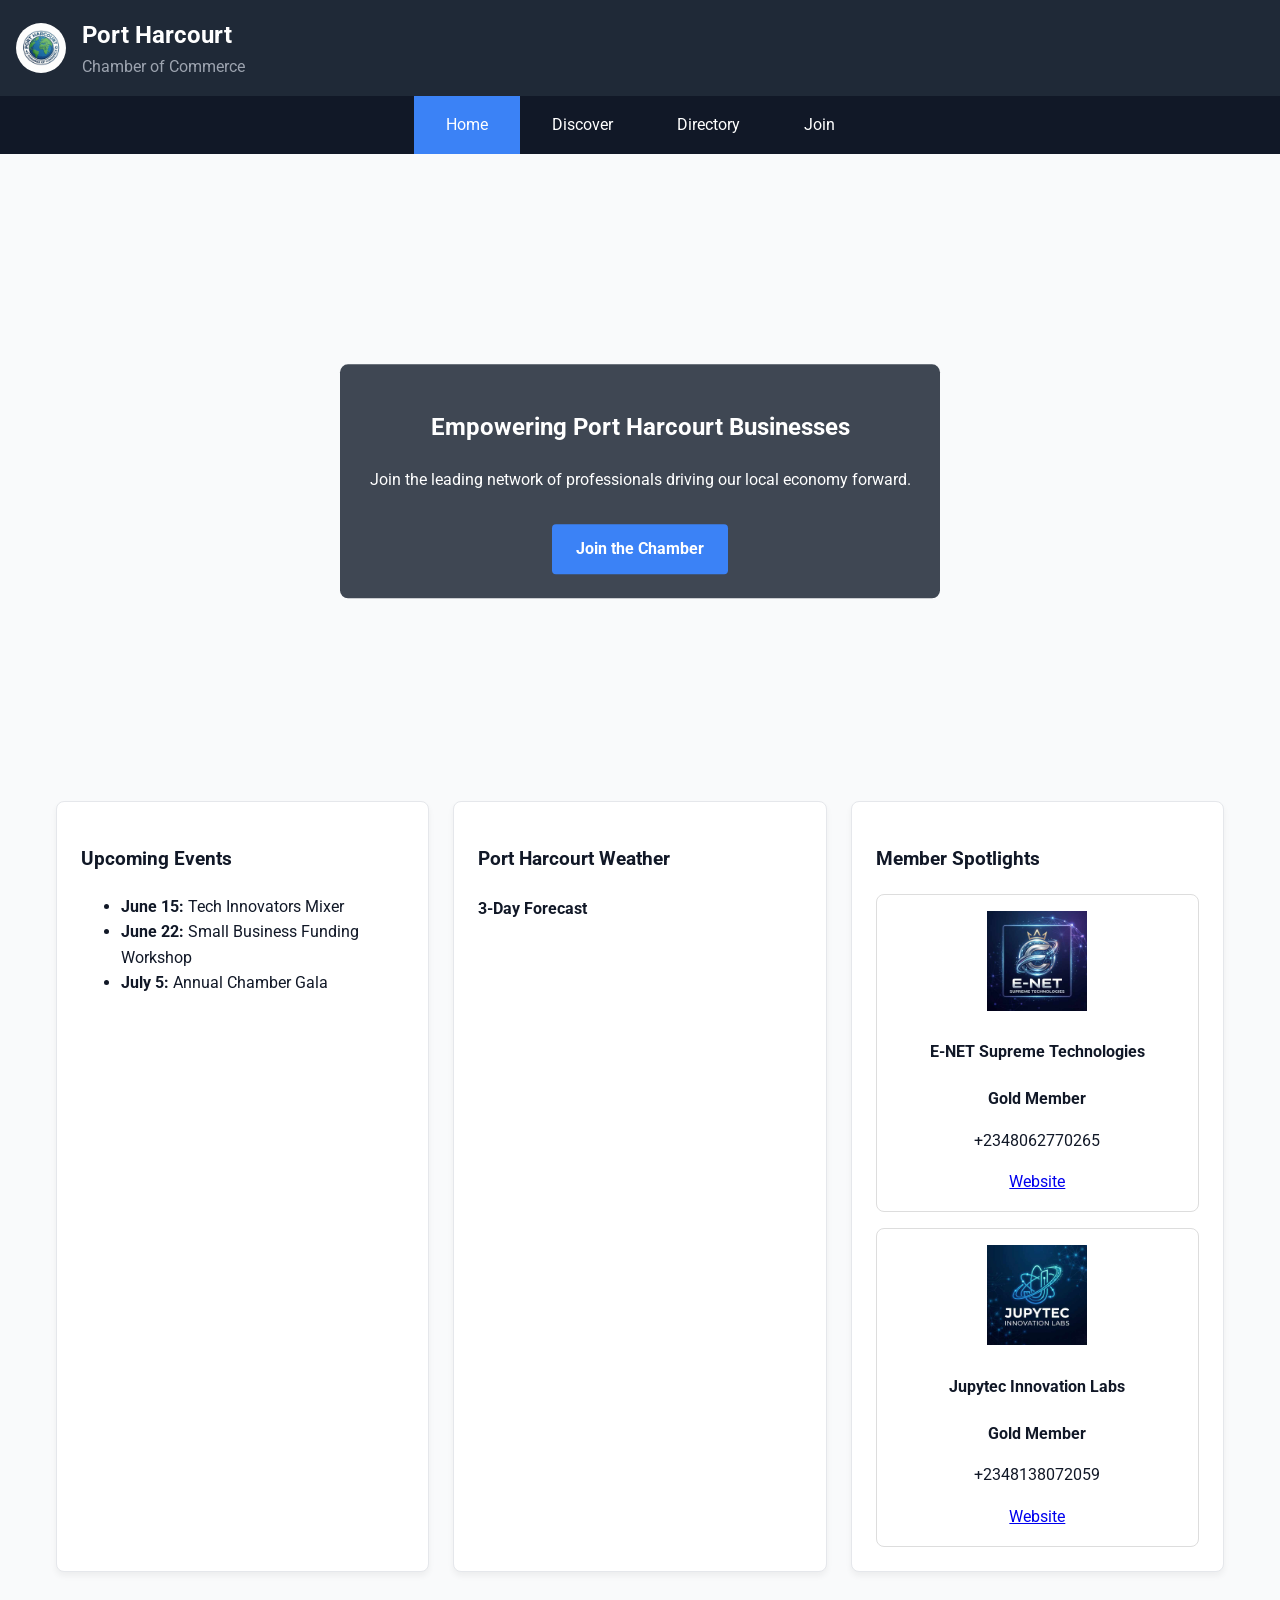
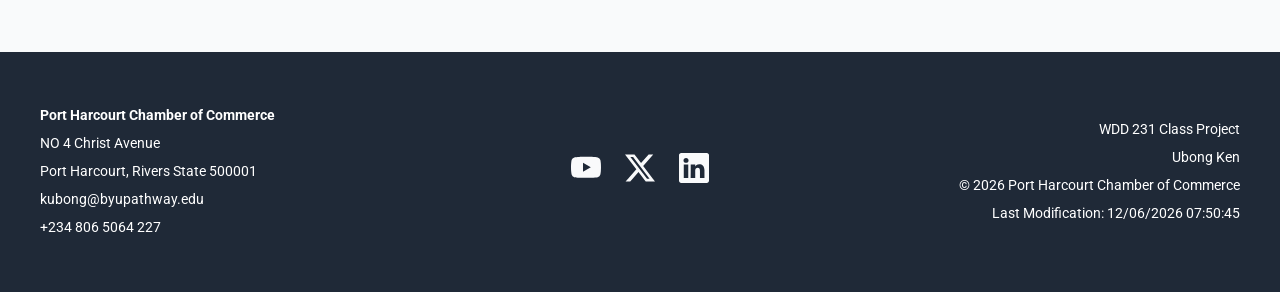
==== chamber/index.html @ 7a0a3a4d "Home Page Completed" ====
<!DOCTYPE html>
<html lang="en">
<head>
    <meta charset="UTF-8">
    <meta name="viewport" content="width=device-width, initial-scale=1.0">
    <title>Port Harcourt Chamber of Commerce - Member Directory</title>
    <meta name="description" content="Discover the local businesses that drive the economy of Port Harcourt. Explore the Port Harcourt Chamber of Commerce member directory.">
    <meta name="author" content="Ubong Ken">
    
    <link rel="icon" href="images/favicon.ico" type="image/x-icon">

    <meta property="og:title" content="Port Harcourt Chamber of Commerce Directory">
    <meta property="og:description" content="Connect with local businesses and services in the Port Harcourt area.">
    <meta property="og:image" content="https://kenubong6-ux.github.io/wdd231/chamber/images/og-image.jpg">
    <meta property="og:url" content="https://kenubong6-ux.github.io/wdd231/chamber/index.html">
    <meta property="og:type" content="website">

    <link rel="preconnect" href="https://fonts.googleapis.com">
    <link rel="preconnect" href="https://fonts.gstatic.com" crossorigin>
    <link href="https://fonts.googleapis.com/css2?family=Roboto:wght@400;700&display=swap" rel="stylesheet">
    
    <link rel="stylesheet" href="styles/normalize.css">
    <link rel="stylesheet" href="styles/base.css">
    <link rel="stylesheet" href="styles/larger.css">
    
    <script src="scripts/getdates.js" defer></script>
    <script src="scripts/menu.js" defer></script>
    <script src="scripts/weather.js" defer></script>
    <script src="scripts/spotlight.js" defer></script>
    
</head>
<body>
    <header>
        <img src="images/logo.webp" alt="Port Harcourt Chamber of Commerce Logo">
        <div>
            <h2>Port Harcourt</h2>
            <h3>Chamber of Commerce</h3>
        </div>
        <button id="menu" title="Menu">&#9776;</button>
    </header>

    <nav>
        <ul class="navigation">
            <li><a href="index.html" title="Home" class="active">Home</a></li>
            <li><a href="discover.html" title="Discover">Discover</a></li>
            <li><a href="directory.html" title="Directory">Directory</a></li>
            <li><a href="join.html" title="Join">Join</a></li>
        </ul>
    </nav>

    <main class="home-grid">
    <section class="hero">
        <picture>
            <source media="(max-width: 768px)" srcset="images/hero-mobile.webp">
            <img src="images/hero-desktop.webp" alt="Port Harcourt Business District" width="1200" height="600" loading="lazy">
        </picture>
        <div class="hero-content">
            <h2>Empowering Port Harcourt Businesses</h2>
            <p>Join the leading network of professionals driving our local economy forward.</p>
            <a href="join.html" class="cta-button">Join the Chamber</a>
        </div>
    </section>

    <section class="events card">
        <h3>Upcoming Events</h3>
        <ul>
            <li><strong>June 15:</strong> Tech Innovators Mixer</li>
            <li><strong>June 22:</strong> Small Business Funding Workshop</li>
            <li><strong>July 5:</strong> Annual Chamber Gala</li>
        </ul>
    </section>

    <section class="weather card">
        <h3>Port Harcourt Weather</h3>
        <div id="current-weather">
            </div>
        <h4>3-Day Forecast</h4>
        <div id="weather-forecast">
            </div>
    </section>

    <section class="spotlights card">
        <h3>Member Spotlights</h3>
        <div id="spotlight-container">
            </div>
    </section>
</main>

    <footer>
        <div class="footer-content">
            
            <div class="contact-info">
                <p><strong>Port Harcourt Chamber of Commerce</strong></p>
                <p>NO 4 Christ Avenue</p>
                <p>Port Harcourt, Rivers State 500001</p>
                <p>kubong@byupathway.edu</p>
                <p>+234 806 5064 227</p>
            </div>
            
            <div class="social-links">
                <a href="https://youtube.com" target="_blank"><img src="images/youtube.svg" alt="YouTube Profile"></a>
                <a href="https://twitter.com" target="_blank"><img src="images/twitter-x.svg" alt="Twitter Profile"></a>
                <a href="https://linkedin.com" target="_blank"><img src="images/linkedin.svg" alt="LinkedIn Profile"></a>
            </div>
            
            <div class="dev-info">
                <p>WDD 231 Class Project</p>
                <p>Ubong Ken</p>
                <p>&copy; <span id="currentyear"></span> Port Harcourt Chamber of Commerce</p>
                <p id="lastModified"></p>
            </div>

        </div>
    </footer>
</body>
</html>
---- chamber/styles/base.css ----
:root {
    --primary-color: #1F2937;
    --accent-color: #3B82F6;
    --bg-light: #F9FAFB;
    --text-main: #111827;
    --text-light: #FFFFFF;
    --font-main: 'Roboto', sans-serif;
}

* {
    box-sizing: border-box;
}

body {
    font-family: var(--font-main);
    background-color: var(--bg-light);
    color: var(--text-main);
    margin: 0;
    padding: 0;
    line-height: 1.6;
}

/* --- HEADER --- */
header {
    background-color: var(--primary-color);
    color: var(--text-light);
    display: flex;
    align-items: center;
    justify-content: space-between;
    padding: 1rem;
}

header img {
    width: 50px;
    height: auto;
    border-radius: 50%;
    object-fit: cover;
}

header div {
    flex-grow: 1;
    margin-left: 1rem;
}

header h2 {
    margin: 0;
    font-size: 1.5rem;
    font-weight: 700;
}

header h3 {
    margin: 0;
    font-size: 1rem;
    font-weight: 400;
    color: #9CA3AF;
}

/* --- HAMBURGER BUTTON --- */
#menu {
    font-size: 2rem;
    background: none;
    border: none;
    color: var(--text-light);
    cursor: pointer;
}

/* --- MOBILE NAVIGATION --- */
nav {
    background-color: #111827;
}

.navigation {
    list-style: none;
    padding: 0;
    margin: 0;
    display: none;
    flex-direction: column;
}

.navigation.open {
    display: flex;
}

.navigation li a {
    display: block;
    color: var(--text-light);
    text-decoration: none;
    padding: 1rem;
    text-align: center;
    border-bottom: 1px solid rgba(255,255,255,0.1);
    transition: background-color 0.3s, color 0.3s;
}

.navigation li a:hover, .navigation li a.active {
    background-color: var(--accent-color);
    color: var(--text-light);
}

/* --- MAIN CONTENT --- */
main {
    max-width: 1200px;
    margin: 0 auto;
    padding: 2rem 1rem;
}

main h1 {
    text-align: center;
    margin-bottom: 2rem;
    color: var(--primary-color);
}

/* --- FOOTER --- */
footer {
    background-color: var(--primary-color);
    color: var(--text-light);
    padding: 2rem 1rem;
    text-align: center;
    margin-top: 3rem;
}

.footer-content {
    display: flex;
    flex-direction: column;
    gap: 1.5rem;
}

footer p {
    margin: 0.3rem 0;
    font-size: 0.9rem;
}

.social-links {
    margin: 1rem 0;
}

.social-links img {
    width: 30px;
    margin: 0 10px;
    transition: transform 0.3s;
}

.social-links img:hover {
    transform: translateY(-3px);
}

/* ========================================= */
/* --- DIRECTORY VIEW TOGGLES & STYLES ---   */
/* ========================================= */

.view-toggles {
    text-align: center;
    margin-bottom: 2rem;
}

.view-toggles button {
    padding: 0.5rem 1.5rem;
    font-size: 1rem;
    cursor: pointer;
    background-color: #E5E7EB;
    border: 1px solid #D1D5DB;
    border-radius: 4px;
    margin: 0 5px;
    transition: all 0.3s ease;
}

.view-toggles button:hover {
    background-color: #D1D5DB;
}

.view-toggles button.active {
    background-color: var(--primary-color);
    color: var(--text-light);
    border-color: var(--primary-color);
}

/* Grid View */
.grid {
    display: grid;
    grid-template-columns: repeat(auto-fit, minmax(280px, 1fr));
    gap: 1.5rem;
}

.grid section {
    background-color: #ffffff;
    border: 1px solid #E5E7EB;
    border-radius: 8px;
    padding: 2rem 1.5rem;
    text-align: center;
    box-shadow: 0 4px 6px rgba(0,0,0,0.05);
    transition: transform 0.3s ease, box-shadow 0.3s ease;
}

.grid section:hover {
    transform: translateY(-5px);
    box-shadow: 0 10px 15px rgba(0,0,0,0.1);
}

.grid img {
    max-width: 100%;
    height: auto;
    margin-bottom: 1rem;
    border-radius: 4px;
}

.grid h3 {
    margin: 0.5rem 0;
    color: var(--primary-color);
}

.grid p {
    margin: 0.3rem 0;
    font-size: 0.95rem;
    color: #4B5563;
}

.grid a {
    display: inline-block;
    margin-top: 1rem;
    color: var(--accent-color);
    text-decoration: none;
    font-weight: bold;
}

.grid a:hover {
    text-decoration: underline;
}

/* List View */
.list {
    display: flex;
    flex-direction: column;
}

.list section {
    display: grid;
    grid-template-columns: 1fr;
    gap: 0.5rem;
    padding: 1.5rem;
    border-bottom: 1px solid #E5E7EB;
    background-color: #ffffff;
    align-items: center;
}

.list section:nth-child(even) {
    background-color: #F9FAFB;
}

.list section img {
    display: none;
}

.list h3 {
    margin: 0;
    color: var(--primary-color);
}

.list p, .list a {
    margin: 0;
    font-size: 0.95rem;
}

/* ======================== */
/* --- HOME PAGE STYLES --- */
/* ======================== */

.home-grid {
    display: flex;
    flex-direction: column;
    gap: 1.5rem;
}

.card {
    background-color: #ffffff;
    border: 1px solid #E5E7EB;
    border-radius: 8px;
    padding: 1.5rem;
    box-shadow: 0 4px 6px rgba(0,0,0,0.05);
}

/* Hero Section */
.hero {
    position: relative;
    text-align: center;
}

.hero img {
    width: 100%;
    height: auto;
    border-radius: 8px;
}

.hero-content {
    background: rgba(31, 41, 55, 0.85);
    color: white;
    padding: 1.5rem;
    border-radius: 8px;
    margin-top: -4rem;
    position: relative;
    z-index: 2;
}

.cta-button {
    display: inline-block;
    background-color: #3B82F6;
    color: white;
    padding: 0.75rem 1.5rem;
    text-decoration: none;
    font-weight: bold;
    border-radius: 4px;
    margin-top: 1rem;
    transition: background-color 0.3s;
}

.cta-button:hover {
    background-color: #2563EB;
}

/* Spotlights */
#spotlight-container {
    display: flex;
    flex-direction: column;
    gap: 1rem;
}

.spotlight-card {
    border: 1px solid #ddd;
    padding: 1rem;
    text-align: center;
    border-radius: 8px;
}
---- chamber/styles/larger.css ----
@media screen and (min-width: 768px) {
    
    /* --- HEADER & NAVIGATION --- */
    #menu {
        display: none;
    }

    .navigation {
        display: flex;
        flex-direction: row;
        justify-content: center;
    }

    .navigation li a {
        border-bottom: none;
        padding: 1rem 2rem;
    }

    /* --- FOOTER --- */
    footer {
        padding: 3rem 2rem;
    }

    .footer-content {
        max-width: 1200px;
        margin: 0 auto;
        display: grid;
        grid-template-columns: 1fr 1fr 1fr;
        align-items: center;
        text-align: left;
    }

    .social-links {
        text-align: center;
        margin: 0;
    }

    .dev-info {
        text-align: right;
    }

    /* --- DIRECTORY LIST VIEW --- */
    .list section {
        grid-template-columns: 2fr 2fr 1fr 1fr; 
        gap: 1rem;
        padding: 1rem 2rem;
    }
}

@media screen and (min-width: 768px) {
    .home-grid {
        display: grid;
        grid-template-columns: 1fr 1fr 1fr;
        grid-template-rows: auto auto;
    }

    .hero {
        grid-column: 1 / 4;
    }

    .hero-content {
        position: absolute;
        top: 50%;
        left: 50%;
        transform: translate(-50%, -50%);
        margin-top: 0;
        width: 80%;
        max-width: 600px;
    }

    .events { grid-column: 1 / 2; }
    .weather { grid-column: 2 / 3; }
    .spotlights { grid-column: 3 / 4; }
}
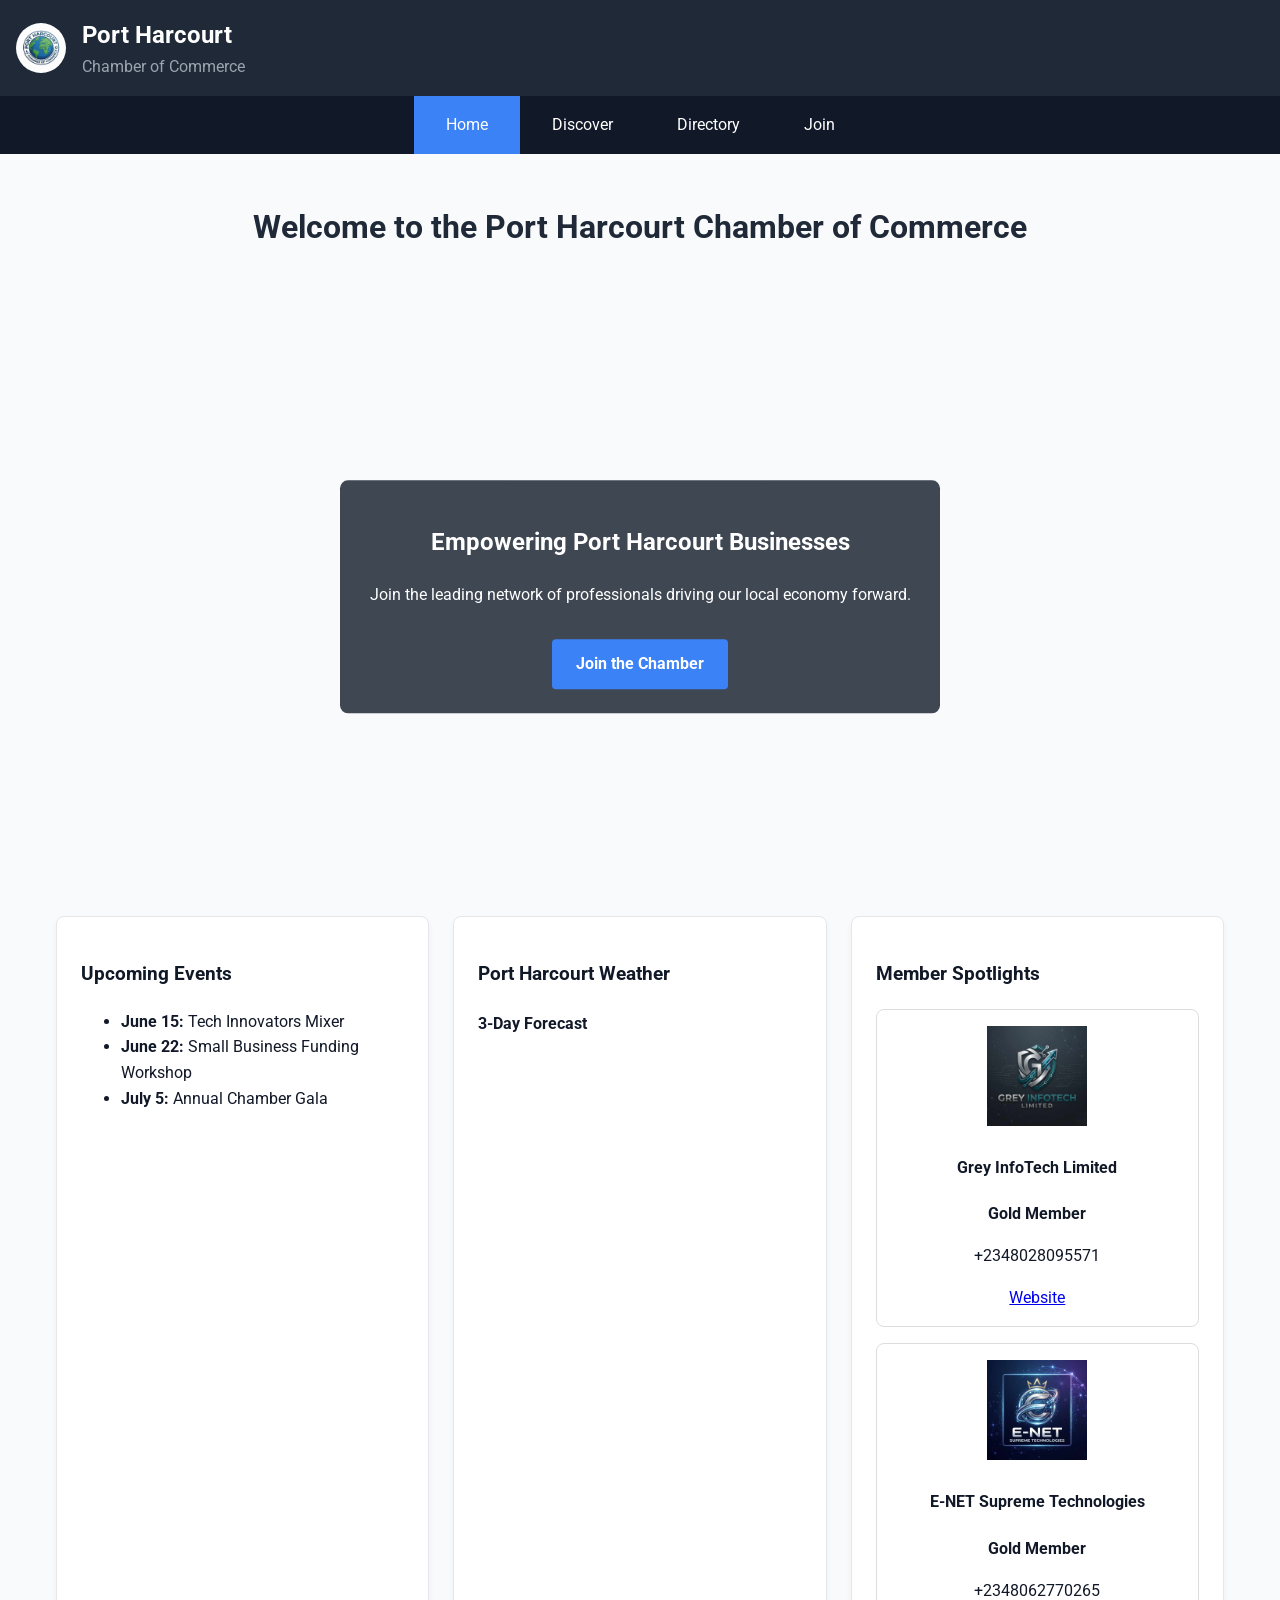
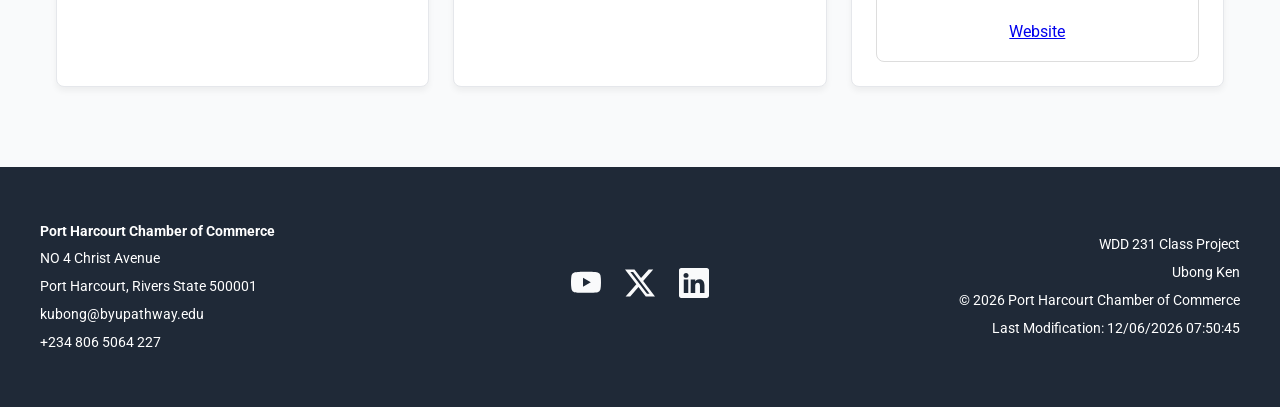
==== commit ea3a582c: "H1 Added" ====
--- a/chamber/index.html
+++ b/chamber/index.html
@@ -49,6 +49,7 @@
     </nav>
 
     <main class="home-grid">
+        <h1>Welcome to the Port Harcourt Chamber of Commerce</h1>
     <section class="hero">
         <picture>
             <source media="(max-width: 768px)" srcset="images/hero-mobile.webp">
--- a/chamber/styles/base.css
+++ b/chamber/styles/base.css
@@ -105,8 +105,10 @@
 
 main h1 {
     text-align: center;
-    margin-bottom: 2rem;
     color: var(--primary-color);
+    margin-top: 1rem;
+    margin-bottom: 1.5rem;
+    font-weight: 700;
 }
 
 /* --- FOOTER --- */
--- a/chamber/styles/larger.css
+++ b/chamber/styles/larger.css
@@ -48,6 +48,11 @@
 }
 
 @media screen and (min-width: 768px) {
+
+    main h1 {
+        grid-column: 1 / 4;
+    }
+    
     .home-grid {
         display: grid;
         grid-template-columns: 1fr 1fr 1fr;
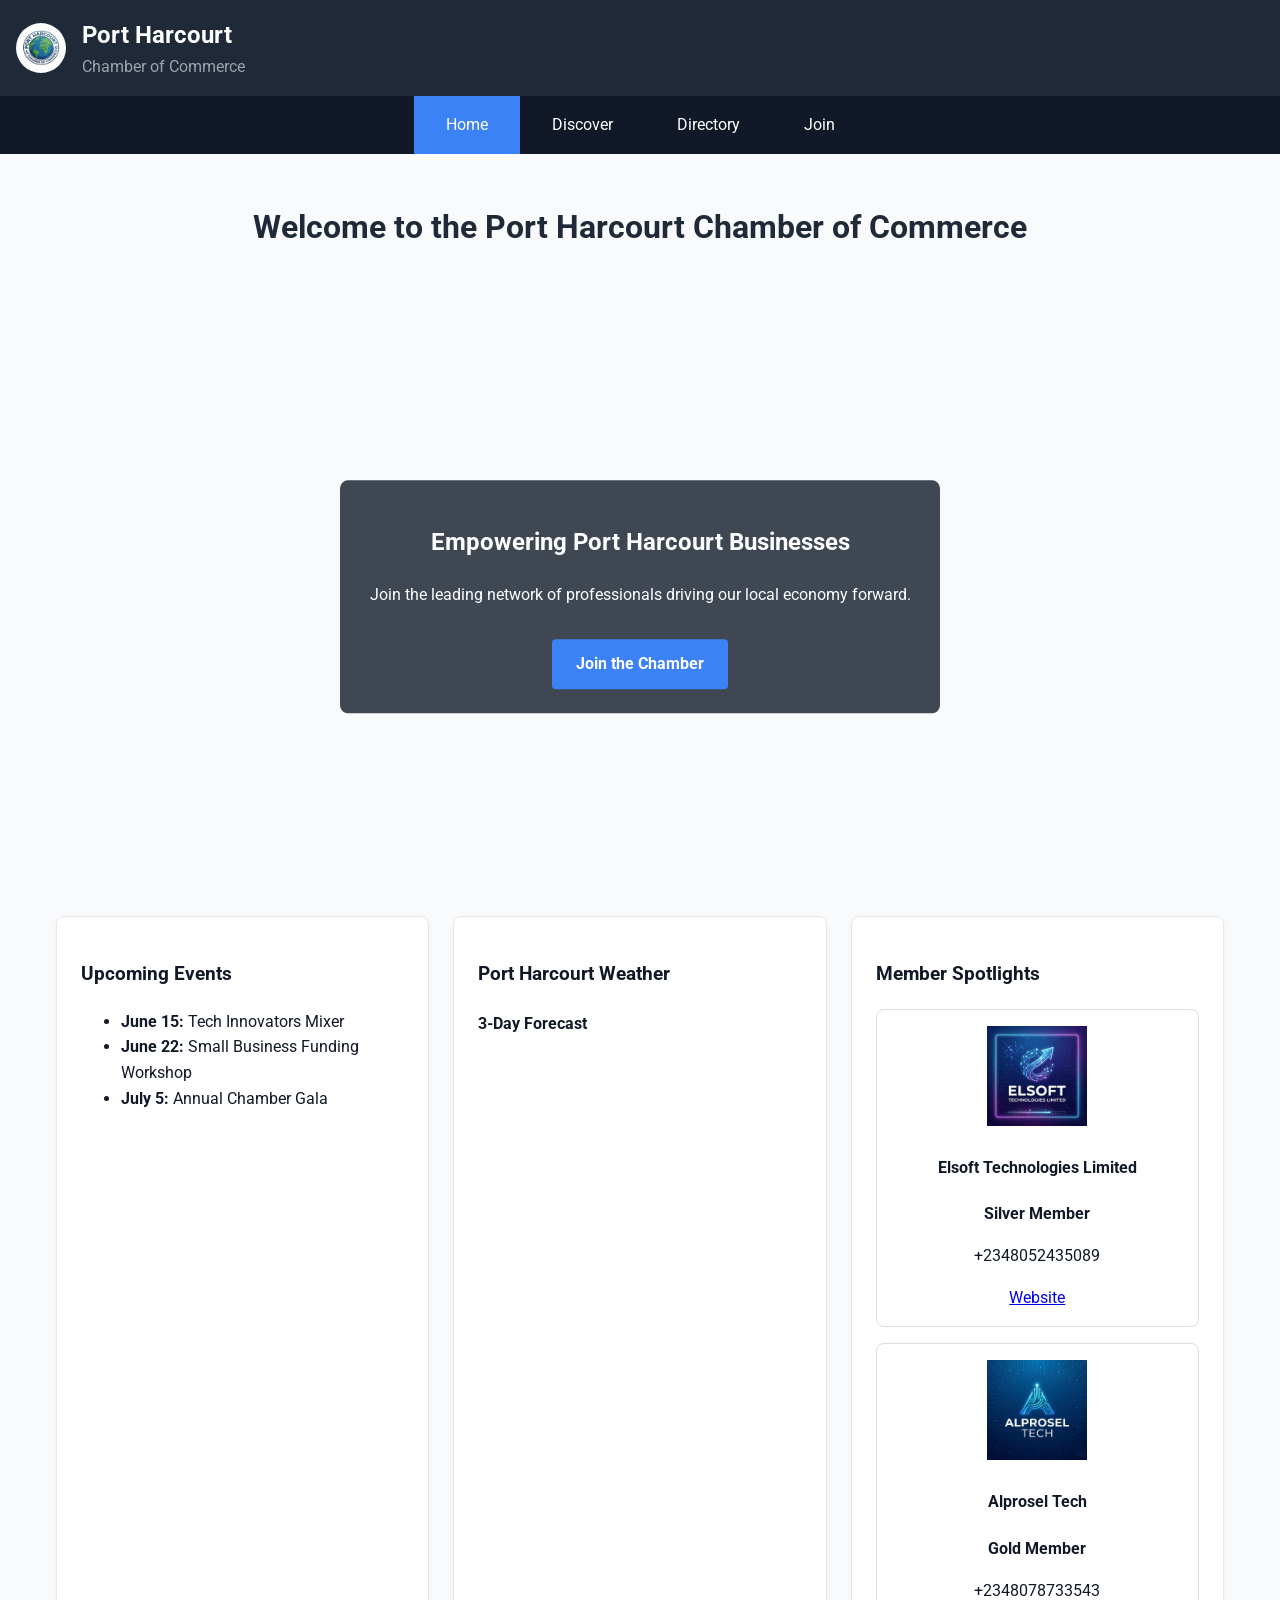
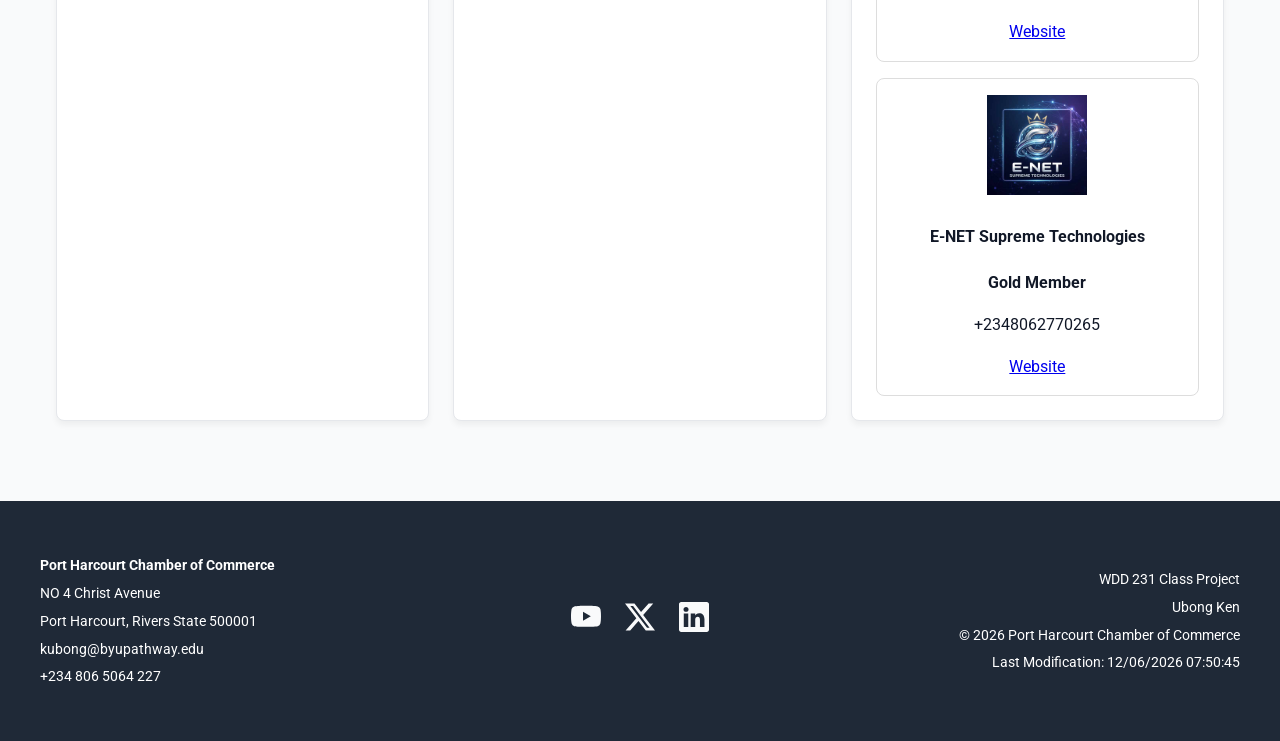
==== commit 309041f7: "Error Solved" ====
--- a/chamber/index.html
+++ b/chamber/index.html
@@ -3,14 +3,14 @@
 <head>
     <meta charset="UTF-8">
     <meta name="viewport" content="width=device-width, initial-scale=1.0">
-    <title>Port Harcourt Chamber of Commerce - Member Directory</title>
-    <meta name="description" content="Discover the local businesses that drive the economy of Port Harcourt. Explore the Port Harcourt Chamber of Commerce member directory.">
+    <title>Port Harcourt Chamber of Commerce - Home</title>
+    <meta name="description" content="Welcome to the Port Harcourt Chamber of Commerce. Join the leading network of professionals driving our local economy forward in Rivers State.">
     <meta name="author" content="Ubong Ken">
     
     <link rel="icon" href="images/favicon.ico" type="image/x-icon">
 
-    <meta property="og:title" content="Port Harcourt Chamber of Commerce Directory">
-    <meta property="og:description" content="Connect with local businesses and services in the Port Harcourt area.">
+    <meta property="og:title" content="Home | Port Harcourt Chamber of Commerce">
+    <meta property="og:description" content="Welcome to the Port Harcourt Chamber of Commerce. We empower local businesses, promote economic growth, and connect the community in Rivers State.">
     <meta property="og:image" content="https://kenubong6-ux.github.io/wdd231/chamber/images/og-image.jpg">
     <meta property="og:url" content="https://kenubong6-ux.github.io/wdd231/chamber/index.html">
     <meta property="og:type" content="website">
--- a/chamber/styles/base.css
+++ b/chamber/styles/base.css
@@ -329,4 +329,90 @@
     padding: 1rem;
     text-align: center;
     border-radius: 8px;
-}+}
+
+/* FORM STYLING */
+.membership-form {
+    display: flex;
+    flex-direction: column;
+    gap: 1.2rem;
+    max-width: 500px;
+}
+
+.membership-form label {
+    display: flex;
+    flex-direction: column;
+    font-weight: bold;
+    font-size: 0.9rem;
+}
+
+.membership-form input, 
+.membership-form select, 
+.membership-form textarea {
+    padding: 0.75rem;
+    margin-top: 0.3rem;
+    border: 1px solid #ccc;
+    border-radius: 4px;
+    font-family: var(--font-main);
+}
+
+.membership-form input:required {
+    border-left: 4px solid #E53E3E;
+}
+
+.membership-form input:valid {
+    border-left: 4px solid #38A169;
+}
+
+.submit-btn {
+    background-color: var(--accent-color);
+    color: white;
+    padding: 1rem;
+    border: none;
+    border-radius: 4px;
+    font-weight: bold;
+    cursor: pointer;
+    font-size: 1.1rem;
+}
+
+/* MODAL STYLING */
+dialog {
+    border: none;
+    border-radius: 8px;
+    padding: 2rem;
+    box-shadow: 0 4px 15px rgba(0,0,0,0.2);
+    max-width: 400px;
+}
+
+dialog::backdrop {
+    background-color: rgba(0, 0, 0, 0.6);
+}
+
+.close-modal {
+    margin-top: 1rem;
+    padding: 0.5rem 1rem;
+    cursor: pointer;
+}
+
+/* PAGE LOAD ANIMATION */
+@keyframes slideInFade {
+    0% {
+        opacity: 0;
+        transform: translateY(30px);
+    }
+    100% {
+        opacity: 1;
+        transform: translateY(0);
+    }
+}
+
+.animate-card {
+    animation: slideInFade 0.8s ease-out forwards;
+    opacity: 0;
+}
+
+/* Stagger the animation so they load one after another */
+.np-card { animation-delay: 0.1s; }
+.bronze-card { animation-delay: 0.3s; }
+.silver-card { animation-delay: 0.5s; }
+.gold-card { animation-delay: 0.7s; }
--- a/chamber/styles/larger.css
+++ b/chamber/styles/larger.css
@@ -76,4 +76,13 @@
     .events { grid-column: 1 / 2; }
     .weather { grid-column: 2 / 3; }
     .spotlights { grid-column: 3 / 4; }
+}
+
+@media screen and (min-width: 768px) {
+    .join-grid {
+        display: grid;
+        grid-template-columns: 2fr 1fr;
+        gap: 2rem;
+        align-items: start;
+    }
 }
